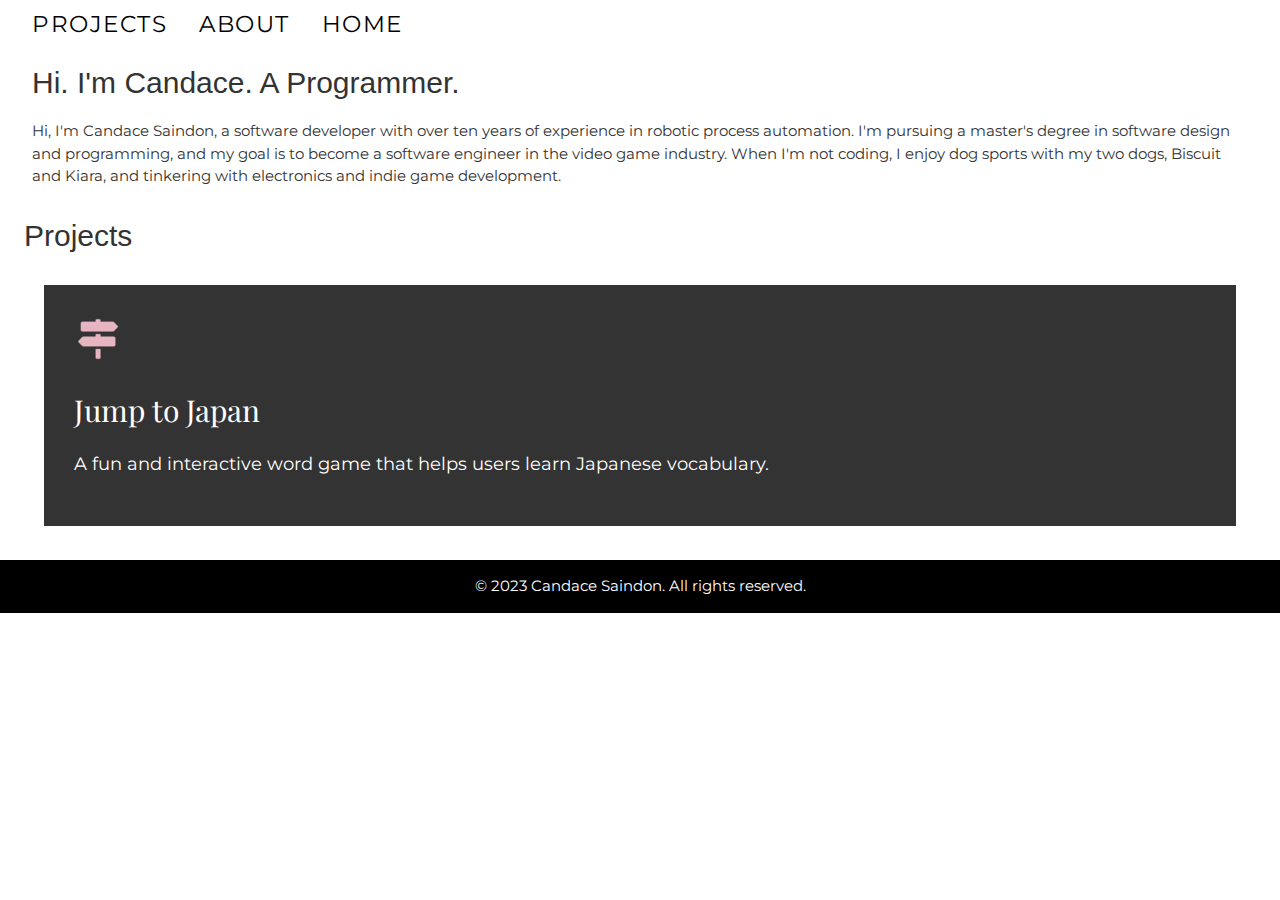
==== index.html @ fac4dfca "Add files via upload" ====
<!DOCTYPE html>
<html lang="en">
<head>
  <meta charset="UTF-8">
  <meta name="viewport" content="width=device-width, initial-scale=1.0">
  <title>Candace Saindon - Portfolio</title>
  <!-- Link to W3.CSS stylesheet -->
  <link rel="stylesheet" href="https://www.w3schools.com/w3css/4/w3.css">
  <!-- Link to your custom CSS stylesheet -->
  <link rel="stylesheet" href="css/style.css">
  <!-- Link to Google Fonts -->
  <link rel="stylesheet" href="https://fonts.googleapis.com/css?family=Montserrat:400,700">
  <link rel="stylesheet" href="https://fonts.googleapis.com/css?family=Playfair+Display:400,400i,700,700i&display=swap">
  <link rel="preconnect" href="https://fonts.gstatic.com">
  <link href="https://fonts.googleapis.com/css2?family=Lato:wght@300;400;700&display=swap" rel="stylesheet">
</head>
<body>
  <header class="w3-container w3-white">

    <nav class="w3-bar w3-white">
      <a href="projects.html" class="w3-bar-item w3-button">Projects</a>
      <a href="about.html" class="w3-bar-item w3-button">About</a>
      <a href="index.html" class="w3-bar-item w3-button">Home</a>
    </nav>
  </header>

  <main class="w3-container">
    <section class="w3-row-padding">
      <div class="w3-col">
        <h2 class="section-title">Hi. I'm Candace. A Programmer.</h2>
        <p class="lead">
          Hi, I'm Candace Saindon, a software developer with over ten years of experience in robotic process automation. I'm pursuing a master's degree in software design and programming, and my goal is to become a software engineer in the video game industry. When I'm not coding, I enjoy dog sports with my two dogs, Biscuit and Kiara, and tinkering with electronics and indie game development.

        </p>
      </div>
    </section>

    <section class="w3-row-padding">
      <h2 class="section-title">Projects</h2>
      <ul class="project-list w3-ul">
        <li>
          <a href="projects/jump-to-japan/index.html" class="project-link">
            <img src="images/project-jump-to-japan.jpg" alt="Jump to Japan" class="project-image">
            <div class="project-details">
              <h3 class="project-title">Jump to Japan</h3>
              <p class="project-description">A fun and interactive word game that helps users learn Japanese vocabulary.</p>
            </div>
          </a>
        </li>
        <!-- Add links to your other featured projects here -->
      </ul>
    </section>
  </main>
  <footer class="w3-container w3-black">
    <p>&copy; 2023 Candace Saindon. All rights reserved.</p>
  </footer>
</body>
</html>
---- css/style.css ----
/* Set a white background and custom font for the page */
body {
    background-color: #fff;
    color: #333;
    font-family: 'Montserrat', sans-serif;
}

h1.logo {
    text-align: left;
}

/* Style the navigation links */
nav a {
    font-size: 1.5rem;
    text-transform: uppercase;
    letter-spacing: 0.1rem;
    padding: 1rem 2rem;
}

nav a:hover {
    background-color: #333;
}

/* Add a white border to the logo */
.logo {
    padding: 2rem;
    text-align: center;
    border: 0.5rem solid #fff;
}

/* Add a shadow to images on hover */
.w3-image:hover {
    box-shadow: 0 0 1rem rgba(255, 255, 255, 0.5);
    transition: box-shadow 0.3s ease-in-out;
}

/* Style the section titles */
.section-title {

    font-size: 2rem;
    text-align: left;
    margin-bottom: 1rem;
}

/* Style the project list */
.project-list {
    margin-top: 1rem;
}

.project-link {
    display: block;
    background-color: #333;
    color: #fff;
    text-decoration: none;
    padding: 2rem;
    margin-bottom: 1.5rem;
    border: 0.3rem solid #fff;
}

.project-link:hover {
    background-color: #fff;
    color: #333;
    border-color: #333;
}

.project-image {
    margin-bottom: 1rem;
}

.project-title {
    font-family: 'Playfair Display', serif;
    font-size: 2rem;
    margin-bottom: 0.5rem;
}

.project-description {
    font-family: 'Montserrat', sans-serif;
    font-size: 1.2rem;
    line-height: 1.5;
}

/* Style the footer */
footer {
    font-family: 'Montserrat', sans-serif;
    text-align: center;
    padding: 1rem;
}
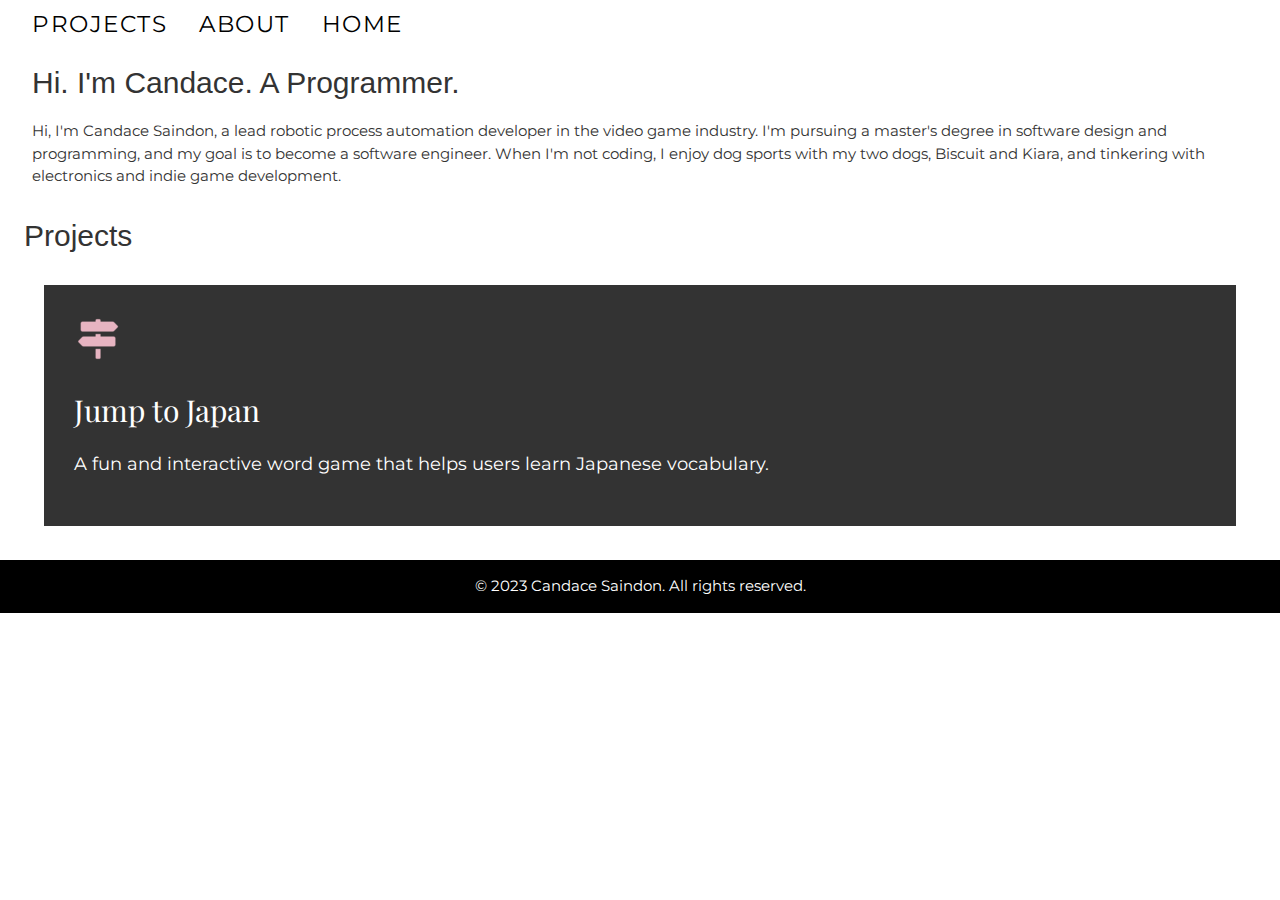
==== commit fd127192: "Update index.html" ====
--- a/index.html
+++ b/index.html
@@ -29,7 +29,7 @@
       <div class="w3-col">
         <h2 class="section-title">Hi. I'm Candace. A Programmer.</h2>
         <p class="lead">
-          Hi, I'm Candace Saindon, a software developer with over ten years of experience in robotic process automation. I'm pursuing a master's degree in software design and programming, and my goal is to become a software engineer in the video game industry. When I'm not coding, I enjoy dog sports with my two dogs, Biscuit and Kiara, and tinkering with electronics and indie game development.
+          Hi, I'm Candace Saindon, a lead robotic process automation developer in the video game industry. I'm pursuing a master's degree in software design and programming, and my goal is to become a software engineer. When I'm not coding, I enjoy dog sports with my two dogs, Biscuit and Kiara, and tinkering with electronics and indie game development.
 
         </p>
       </div>
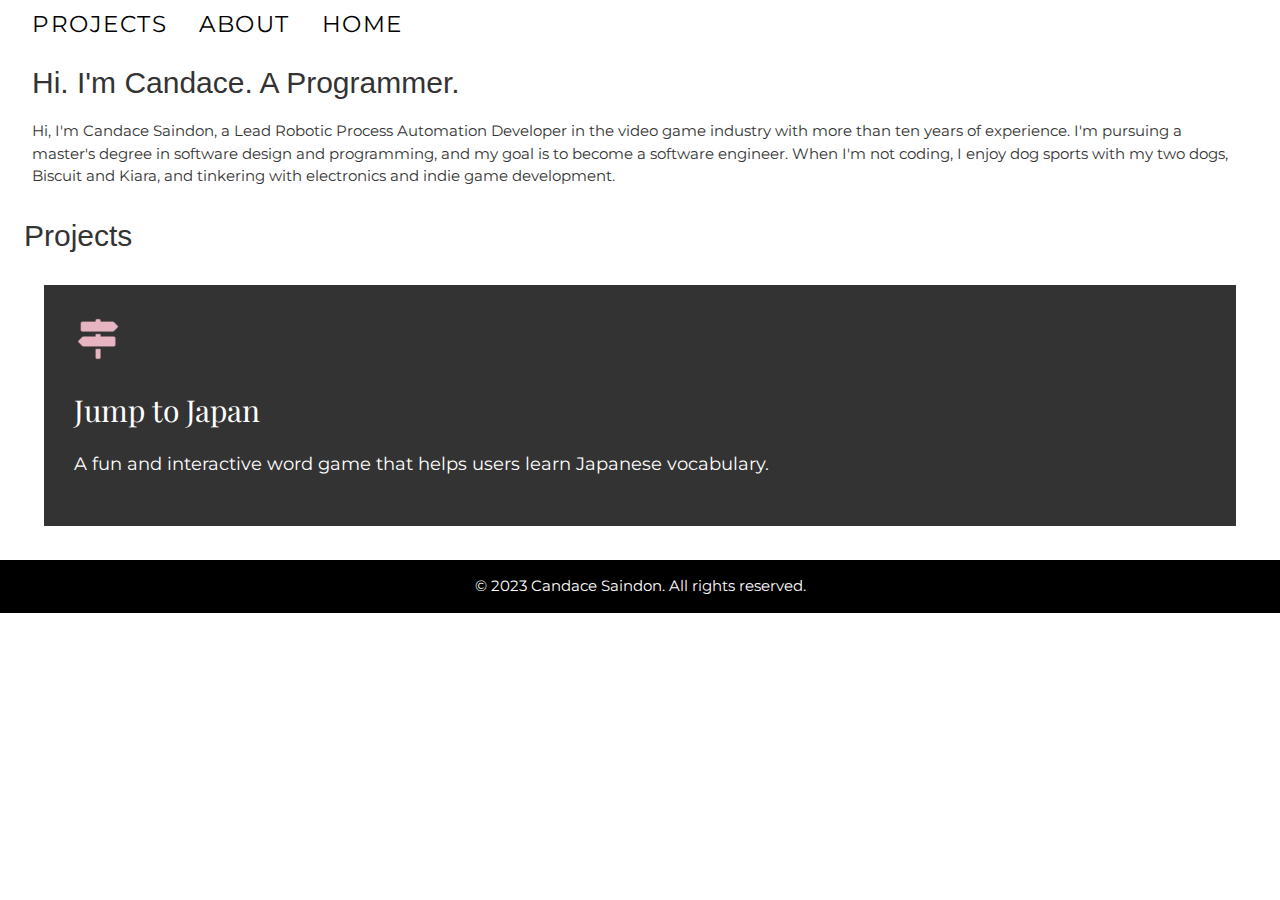
==== commit 6628b0a6: "Update index.html" ====
--- a/index.html
+++ b/index.html
@@ -29,7 +29,7 @@
       <div class="w3-col">
         <h2 class="section-title">Hi. I'm Candace. A Programmer.</h2>
         <p class="lead">
-          Hi, I'm Candace Saindon, a lead robotic process automation developer in the video game industry. I'm pursuing a master's degree in software design and programming, and my goal is to become a software engineer. When I'm not coding, I enjoy dog sports with my two dogs, Biscuit and Kiara, and tinkering with electronics and indie game development.
+          Hi, I'm Candace Saindon, a Lead Robotic Process Automation Developer in the video game industry with more than ten years of experience. I'm pursuing a master's degree in software design and programming, and my goal is to become a software engineer. When I'm not coding, I enjoy dog sports with my two dogs, Biscuit and Kiara, and tinkering with electronics and indie game development.
 
         </p>
       </div>
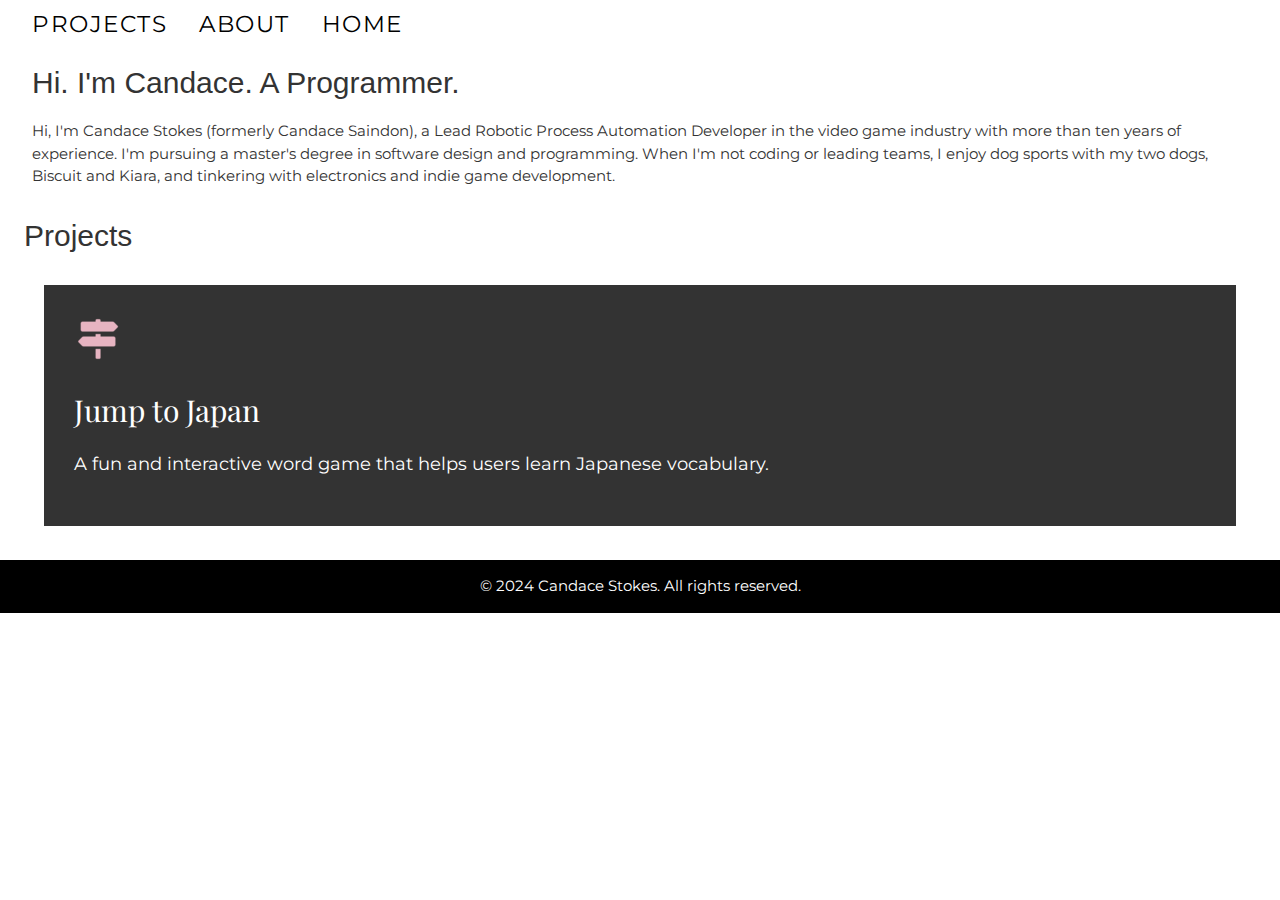
==== commit 0859770b: "Add files via upload" ====
--- a/index.html
+++ b/index.html
@@ -29,7 +29,7 @@
       <div class="w3-col">
         <h2 class="section-title">Hi. I'm Candace. A Programmer.</h2>
         <p class="lead">
-          Hi, I'm Candace Saindon, a Lead Robotic Process Automation Developer in the video game industry with more than ten years of experience. I'm pursuing a master's degree in software design and programming, and my goal is to become a software engineer. When I'm not coding, I enjoy dog sports with my two dogs, Biscuit and Kiara, and tinkering with electronics and indie game development.
+          Hi, I'm Candace Stokes (formerly Candace Saindon), a Lead Robotic Process Automation Developer in the video game industry with more than ten years of experience. I'm pursuing a master's degree in software design and programming. When I'm not coding or leading teams, I enjoy dog sports with my two dogs, Biscuit and Kiara, and tinkering with electronics and indie game development.
 
         </p>
       </div>
@@ -52,7 +52,7 @@
     </section>
   </main>
   <footer class="w3-container w3-black">
-    <p>&copy; 2023 Candace Saindon. All rights reserved.</p>
+    <p>&copy; 2024 Candace Stokes. All rights reserved.</p>
   </footer>
 </body>
 </html>
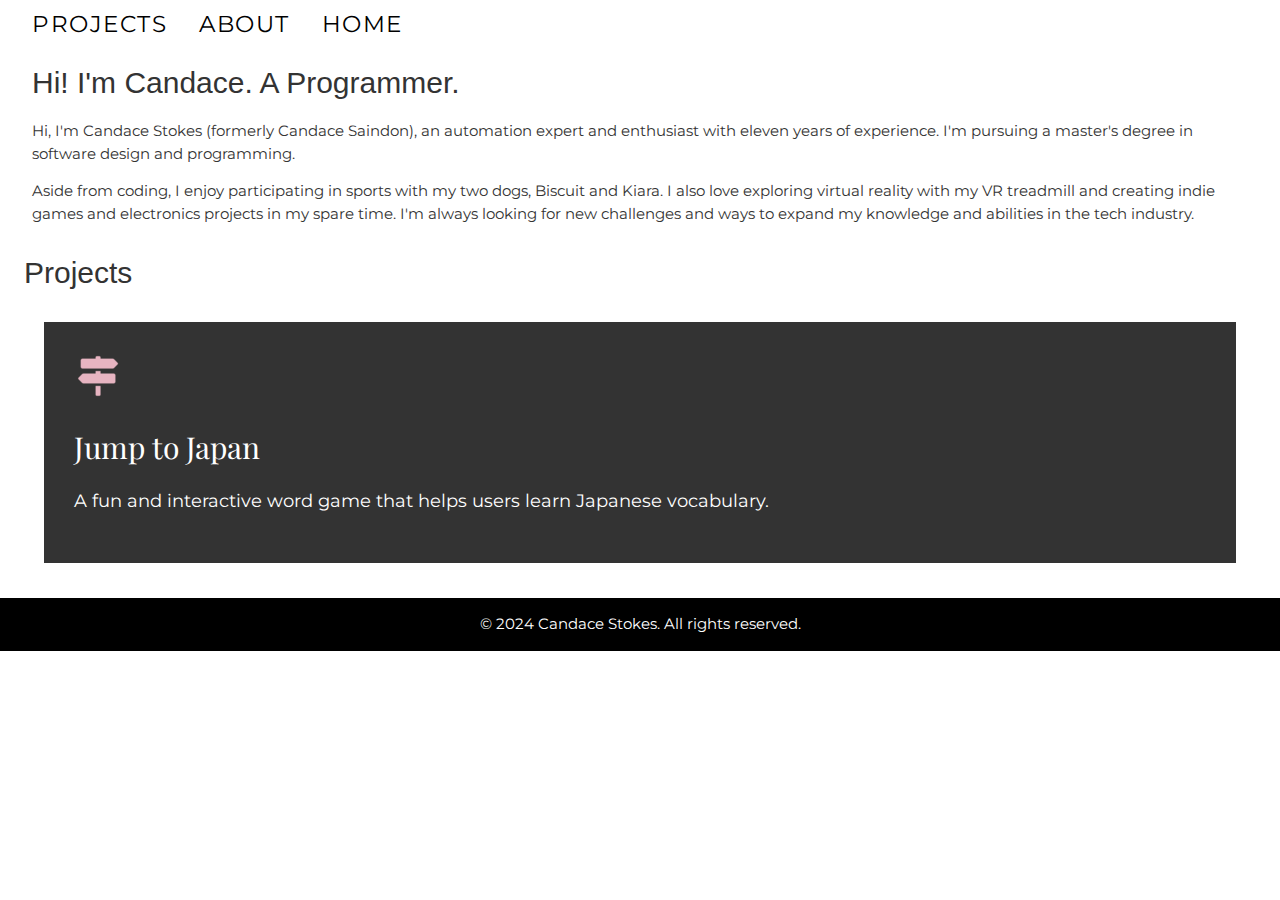
==== commit bdb30b65: "Add files via upload" ====
--- a/index.html
+++ b/index.html
@@ -27,11 +27,9 @@
   <main class="w3-container">
     <section class="w3-row-padding">
       <div class="w3-col">
-        <h2 class="section-title">Hi. I'm Candace. A Programmer.</h2>
-        <p class="lead">
-          Hi, I'm Candace Stokes (formerly Candace Saindon), a Lead Robotic Process Automation Developer in the video game industry with more than ten years of experience. I'm pursuing a master's degree in software design and programming. When I'm not coding or leading teams, I enjoy dog sports with my two dogs, Biscuit and Kiara, and tinkering with electronics and indie game development.
-
-        </p>
+        <h2 class="section-title">Hi! I'm Candace. A Programmer.</h2>
+        <p class="lead">Hi, I'm Candace Stokes (formerly Candace Saindon), an automation expert and enthusiast with eleven years of experience. I'm pursuing a master's degree in software design and programming.</p>
+        <p class="lead">Aside from coding, I enjoy participating in sports with my two dogs, Biscuit and Kiara. I also love exploring virtual reality with my VR treadmill and creating indie games and electronics projects in my spare time. I'm always looking for new challenges and ways to expand my knowledge and abilities in the tech industry.</p>
       </div>
     </section>
 
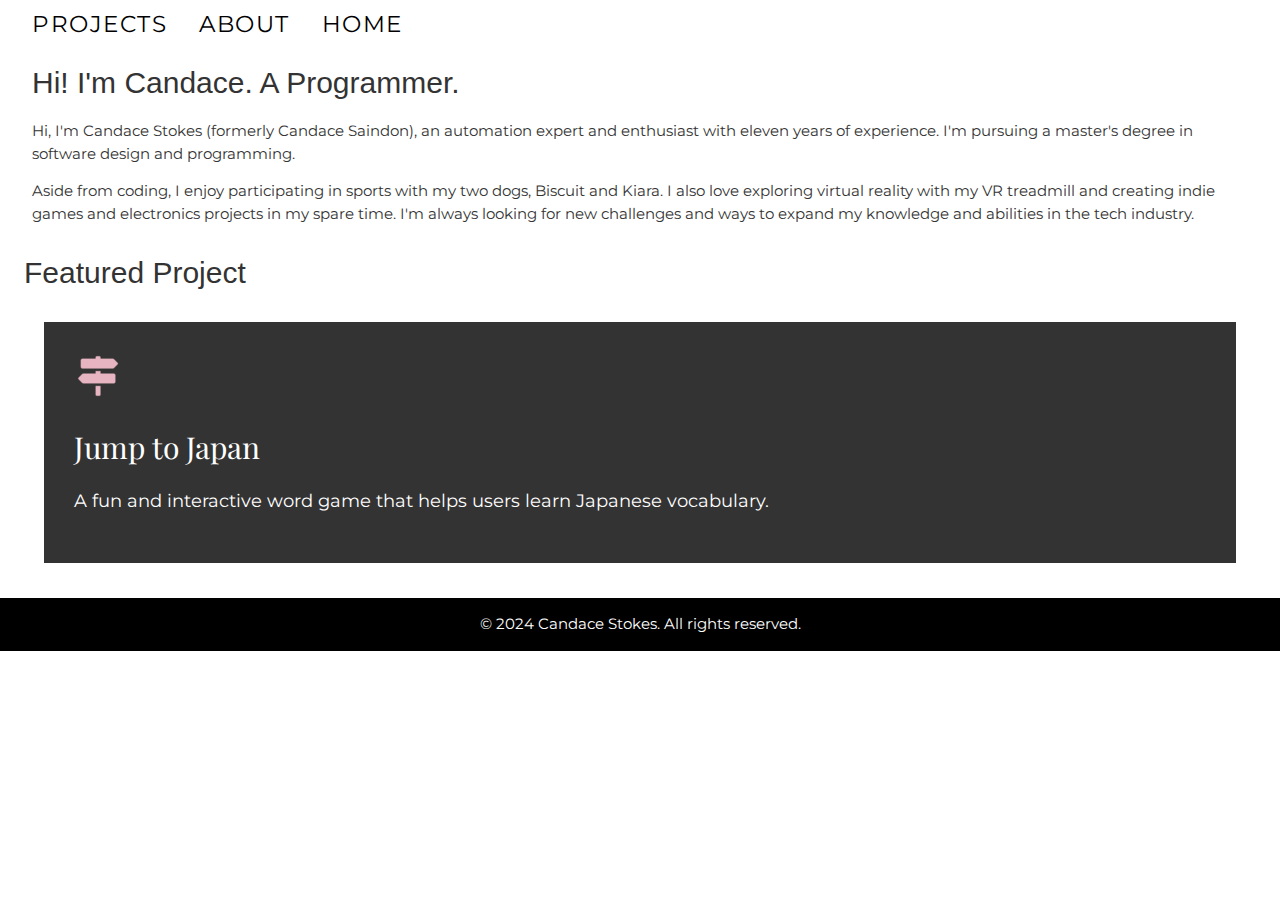
==== commit d2afe998: "Add files via upload" ====
--- a/index.html
+++ b/index.html
@@ -34,7 +34,7 @@
     </section>
 
     <section class="w3-row-padding">
-      <h2 class="section-title">Projects</h2>
+      <h2 class="section-title">Featured Project</h2>
       <ul class="project-list w3-ul">
         <li>
           <a href="projects/jump-to-japan/index.html" class="project-link">
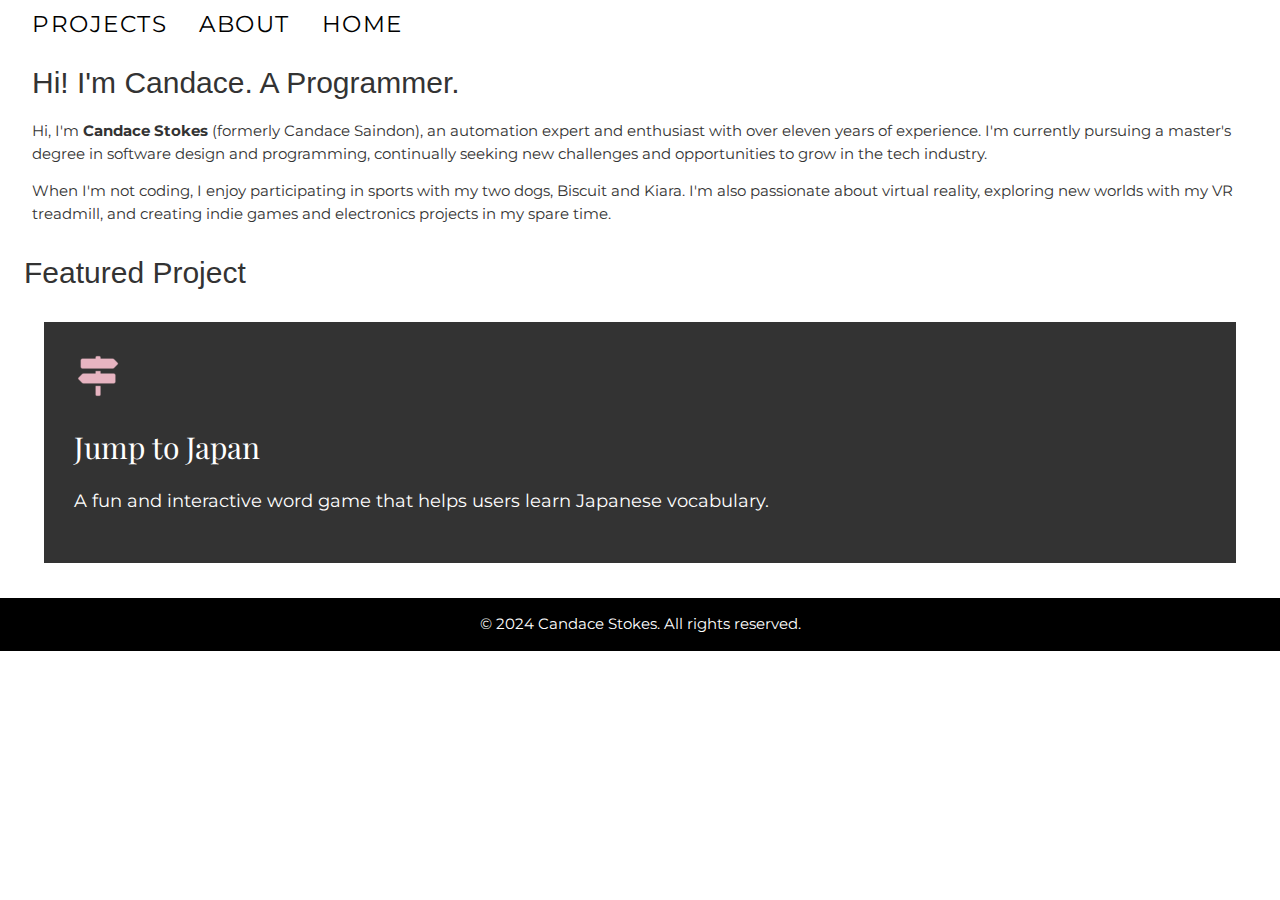
==== commit 15660f8d: "Add files via upload" ====
--- a/index.html
+++ b/index.html
@@ -28,8 +28,12 @@
     <section class="w3-row-padding">
       <div class="w3-col">
         <h2 class="section-title">Hi! I'm Candace. A Programmer.</h2>
-        <p class="lead">Hi, I'm Candace Stokes (formerly Candace Saindon), an automation expert and enthusiast with eleven years of experience. I'm pursuing a master's degree in software design and programming.</p>
-        <p class="lead">Aside from coding, I enjoy participating in sports with my two dogs, Biscuit and Kiara. I also love exploring virtual reality with my VR treadmill and creating indie games and electronics projects in my spare time. I'm always looking for new challenges and ways to expand my knowledge and abilities in the tech industry.</p>
+        <p class="lead">
+          Hi, I'm <strong>Candace Stokes</strong> (formerly Candace Saindon), an automation expert and enthusiast with over eleven years of experience. I'm currently pursuing a master's degree in software design and programming, continually seeking new challenges and opportunities to grow in the tech industry.
+      </p>
+      <p class="lead">
+          When I'm not coding, I enjoy participating in sports with my two dogs, Biscuit and Kiara. I'm also passionate about virtual reality, exploring new worlds with my VR treadmill, and creating indie games and electronics projects in my spare time.
+      </p>
       </div>
     </section>
 
